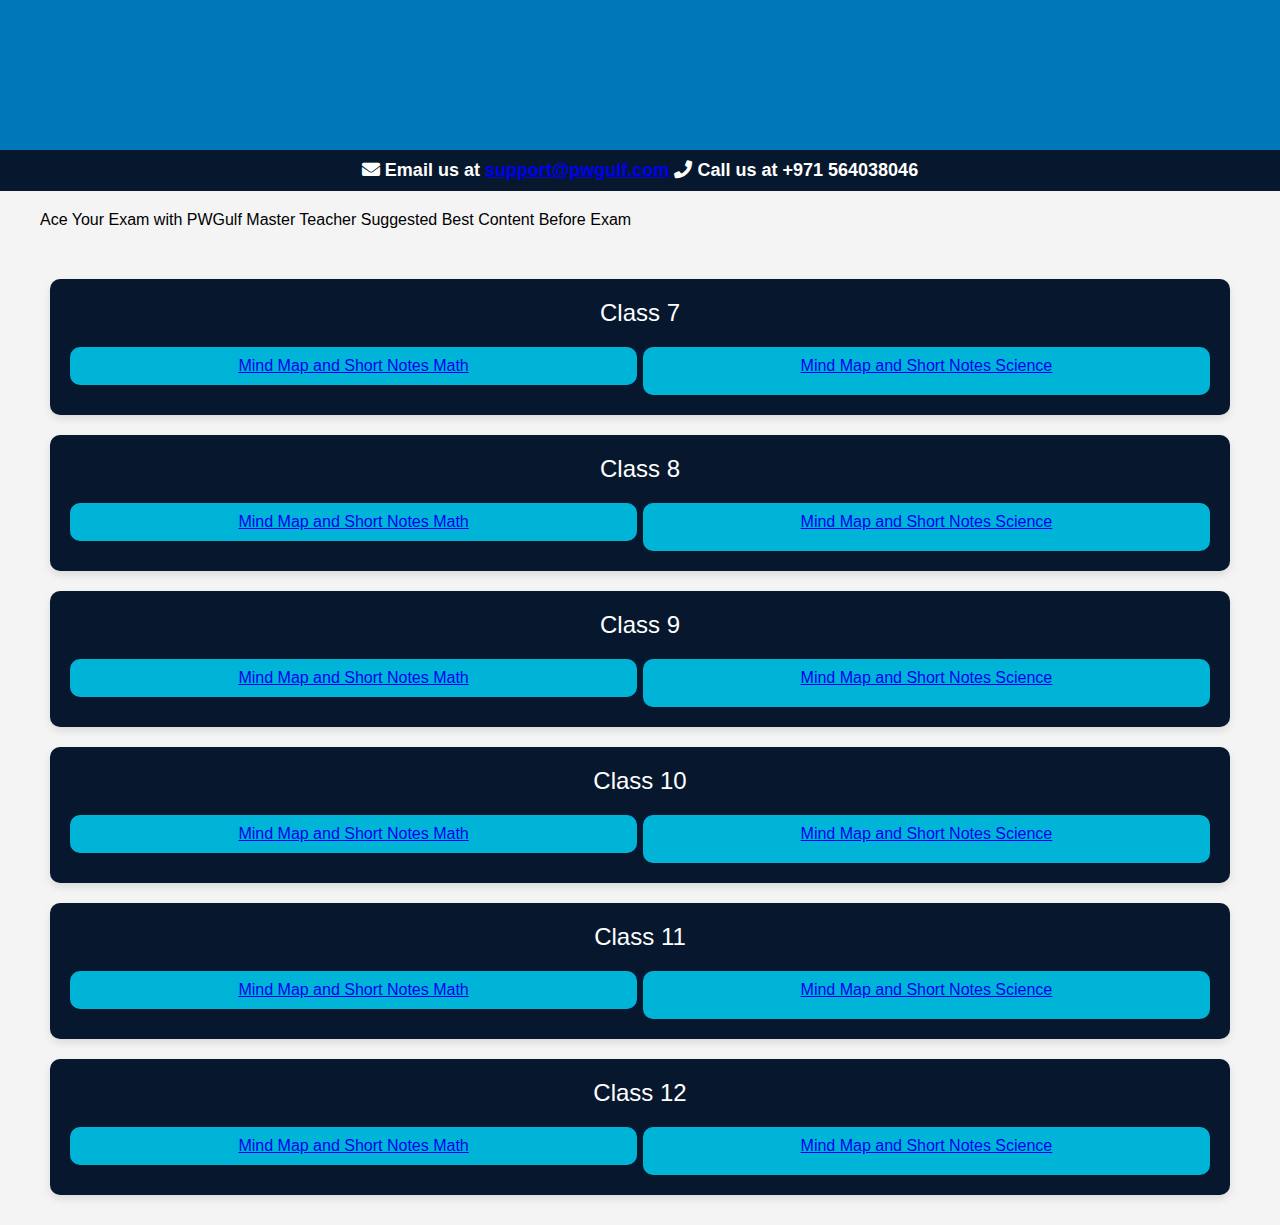
==== newpage.html @ 33a7ab32 "Update newpage.html" ====
<!DOCTYPE html>
<html lang="en">
<head>
<meta charset="UTF-8">
<meta name="viewport" content="width=device-width, initial-scale=1.0">
<title>Class Selection - PWGulf</title>
<script>
  window.onload = function() {
    if (!localStorage.getItem("registered")) {
      window.location.href = 'index.html';
    }
    const downloadLinks = document.querySelectorAll('.class-box a');
    downloadLinks.forEach(link => {
      link.addEventListener('click', function(event) {
        if (!localStorage.getItem("registered")) {
          event.preventDefault();
          window.location.href = 'index.html';
        }
      });
    });
  };
<script>
  window.onload = function() {
    if (!localStorage.getItem("registered")) {
      window.location.href = 'index.html';
    }
    const downloadLinks = document.querySelectorAll('.class-box a');
    downloadLinks.forEach(link => {
      link.addEventListener('click', function(event) {
        if (!localStorage.getItem("registered")) {
          event.preventDefault();
          window.location.href = 'index.html';
        }
      });
    });
  };
</script>
<link href="https://cdnjs.cloudflare.com/ajax/libs/font-awesome/5.15.3/css/all.min.css" rel="stylesheet">
<style>
body { 
  font-family: Arial, sans-serif; 
  margin: 0; 
  padding: 0; 
  background: #f4f4f4; 
}
.banner { 
  width: 100%; 
  height: 150px; 
  background: url('https://www.pwgulf.com/_next/static/media/pw-gulf-logo.00277f9d.svg') no-repeat center center; 
  background-size: contain; 
  display: flex; 
  justify-content: center; 
  align-items: center; 
  background-color: #0077B6; 
  animation: pulse 5s infinite;
}
@keyframes pulse {
  0% { background-color: #0077B6; }
  50% { background-color: #005a86; }
  100% { background-color: #0077B6; }
}
.support-info {
  text-align: center;
  font-size: 18px;
  color: #ffffff;
  background-color: #07182E;
  padding: 10px 0;
  font-weight: bold;
}
.container {
  max-width: 1200px;
  margin: 0 auto;
  display: flex;
  flex-wrap: wrap;
  justify-content: space-between; 
  padding: 20px;
}
.class-box { 
  flex: 1 1 48%; 
  margin: 10px;
  background: #07182E;
  padding: 20px;
  display: flex;
  flex-direction: column;
  border-radius: 10px;
  box-shadow: 0 4px 8px rgba(0,0,0,0.1);
}
.class-title {
  font-size: 24px;
  color: white;
  text-align: center;
  margin-bottom: 20px;
}
.subjects {
  display: flex;
  justify-content: space-between;
}
.subject {
  width: 48%; 
  background: #00B4D8;
  padding: 10px;
  border-radius: 10px;
  color: white;
  text-align: center;
  margin-bottom: 10px; 
}
.subject:last-child {
  margin-bottom: 0; 
}
@media (max-width: 768px) {
  .container {
    flex-direction: column;
  }
  .class-box {
    flex: 1 1 100%; 
  }
  .subjects {
    flex-direction: column;
  }
  .subject {
    width: 100%;
  }
}
</style>
</head>
<body>
<div class="banner">
  <!-- Banner content for visual alignment -->
</div>
<div class="support-info">
  <i class="fas fa-envelope"></i> Email us at <a href="mailto:support@pwgulf.com">support@pwgulf.com</a>
  <i class="fas fa-phone"></i> Call us at +971 564038046
</div>
<div class="container">Ace Your Exam with PWGulf Master Teacher Suggested Best Content Before Exam</div>
<div class="container">
  <!-- Adjust the layout for each class similarly -->
  <div class="class-box">
    <div class="class-title">Class 7</div>
    <div class="subjects">
      <div class="subject"><a href="https://drive.google.com/file/d/1ssqvJfXzG0WcpEL3bcviTL31AwGp8RFD/view">Mind Map and Short Notes Math</a></div>
      <div class="subject"><a href="https://drive.google.com/file/d/1JbeQuwcNmZCFAk2liJyaMUKzdGeP_9JZ/view">Mind Map and Short Notes Science</a></div>
    </div>
  </div>
  <div class="class-box">
    <div class="class-title">Class 8</div>
    <div class="subjects">
      <div class="subject"><a href="https://drive.google.com/file/d/1m-msrahffRfC5Bp3aHgWOSqamWtuDGTs/view">Mind Map and Short Notes Math</a></div>
      <div class="subject"><a href="https://drive.google.com/file/d/1XI_Mmz99UYyUJ8DzLDaN7mbdqvmysJiY/view">Mind Map and Short Notes Science</a></div>
    </div>
  </div>
  <div class="class-box">
    <div class="class-title">Class 9</div>
    <div class="subjects">
      <div class="subject"><a href="https://drive.google.com/file/d/1XTpF2VeUH74r9jcCFBQ9m6tBWW_uIUoL/view">Mind Map and Short Notes Math</a></div>
      <div class="subject"><a href="https://drive.google.com/file/d/1Qf2g1wSzsd_YziibykGHLkcMZhA23OZX/view">Mind Map and Short Notes Science</a></div>
    </div>
  </div>
  <div class="class-box">
    <div class="class-title">Class 10</div>
    <div class="subjects">
      <div class="subject"><a href="https://drive.google.com/file/d/1bbyxBsMhftCSk04HlRsLo0Yfcl5yJl_2/view">Mind Map and Short Notes Math</a></div>
      <div class="subject"><a href="https://drive.google.com/file/d/1vJhT321vk6iu_3lrCsI3AHlCWLokmRhX/view">Mind Map and Short Notes Science</a></div>
    </div>
  </div>
  <div class="class-box">
    <div class="class-title">Class 11</div>
    <div class="subjects">
      <div class="subject"><a href="https://drive.google.com/file/d/1sg-DRHxrzDIlG1OCSwhQJ7bdymdGjz6O/view">Mind Map and Short Notes Math</a></div>
      <div class="subject"><a href="https://drive.google.com/file/d/1ZGKEMxC_TD6yHq0efZOKdclOhu8jiyBF/view">Mind Map and Short Notes Science</a></div>
    </div>
  </div>
  <div class="class-box">
    <div class="class-title">Class 12</div>
    <div class="subjects">
      <div class="subject"><a href="https://drive.google.com/file/d/1tMPC5h4rwyKXcGeN8sk3qU4UL-K8gTDq/view">Mind Map and Short Notes Math</a></div>
      <div class="subject"><a href="https://drive.google.com/file/d/1UNGDzYsu8ju1VxeHivwSeyocDg_zmBF7/view">Mind Map and Short Notes Science</a></div>
    </div>
  </div>
</div>
</body>
</html>
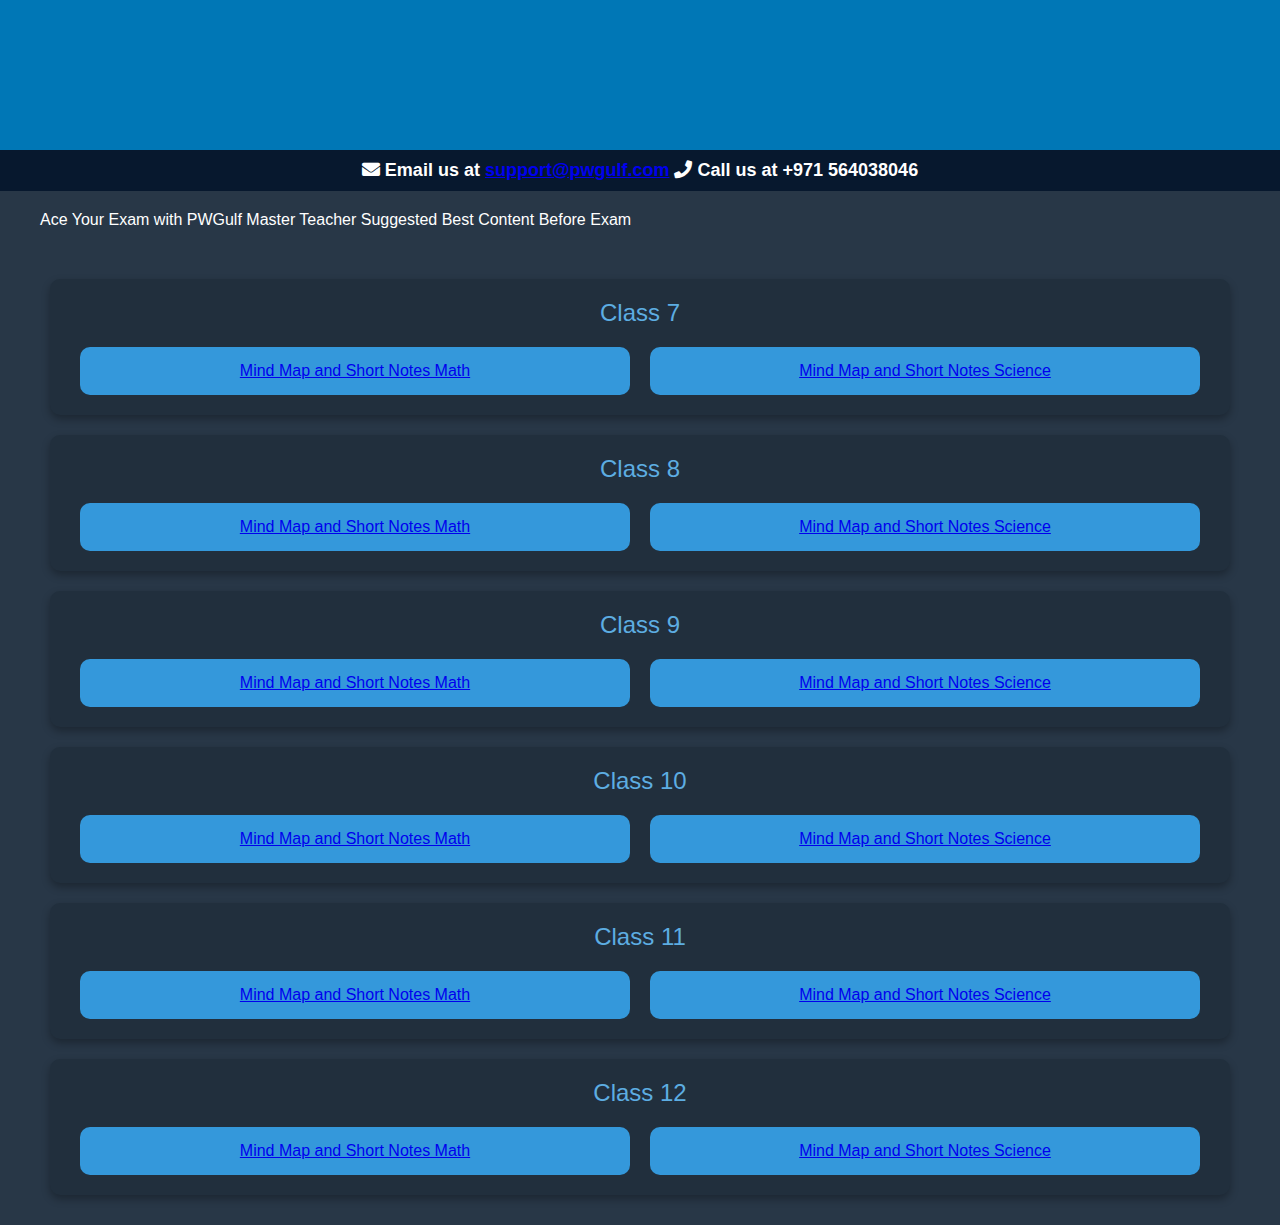
==== commit 9f41643e: "Update newpage.html" ====
--- a/newpage.html
+++ b/newpage.html
@@ -41,7 +41,8 @@
   font-family: Arial, sans-serif; 
   margin: 0; 
   padding: 0; 
-  background: #f4f4f4; 
+  background: #283747; /* Dark slate background for contrast */
+  color: white; /* Sets default text color to white for all text */
 }
 .banner { 
   width: 100%; 
@@ -52,12 +53,6 @@
   justify-content: center; 
   align-items: center; 
   background-color: #0077B6; 
-  animation: pulse 5s infinite;
-}
-@keyframes pulse {
-  0% { background-color: #0077B6; }
-  50% { background-color: #005a86; }
-  100% { background-color: #0077B6; }
 }
 .support-info {
   text-align: center;
@@ -72,22 +67,22 @@
   margin: 0 auto;
   display: flex;
   flex-wrap: wrap;
-  justify-content: space-between; 
+  justify-content: space-between; /* Adjusts alignment */
   padding: 20px;
 }
 .class-box { 
-  flex: 1 1 48%; 
+  flex: 1 1 48%; /* Allows two boxes to fit side by side on desktop */
   margin: 10px;
-  background: #07182E;
+  background: #212F3D; /* Darker background for class boxes */
   padding: 20px;
   display: flex;
   flex-direction: column;
   border-radius: 10px;
-  box-shadow: 0 4px 8px rgba(0,0,0,0.1);
+  box-shadow: 0 4px 8px rgba(0,0,0,0.3);
 }
 .class-title {
   font-size: 24px;
-  color: white;
+  color: #5DADE2; /* Light blue for class titles */
   text-align: center;
   margin-bottom: 20px;
 }
@@ -96,29 +91,36 @@
   justify-content: space-between;
 }
 .subject {
-  width: 48%; 
-  background: #00B4D8;
-  padding: 10px;
+  flex: 1; /* Makes each subject box take full available space */
+  background: #3498DB; /* Bright blue background for subjects */
+  padding: 15px;
   border-radius: 10px;
   color: white;
   text-align: center;
-  margin-bottom: 10px; 
+  margin: 0 10px; /* Provides spacing between subject boxes */
+  transition: all 0.3s ease; /* Smooth transition for hover effects */
 }
-.subject:last-child {
-  margin-bottom: 0; 
+.subject:hover {
+  background: #2980B9; /* Darker blue on hover */
+}
+.header-text {
+  text-align: center;
+  padding: 20px 0;
+  font-size: 22px;
+  font-weight: bold;
 }
 @media (max-width: 768px) {
   .container {
     flex-direction: column;
   }
   .class-box {
-    flex: 1 1 100%; 
+    flex: 1 1 100%; /* Each class box takes full width on mobile */
   }
   .subjects {
     flex-direction: column;
   }
   .subject {
-    width: 100%;
+    margin: 10px 0; /* Adjust margin for vertical layout */
   }
 }
 </style>
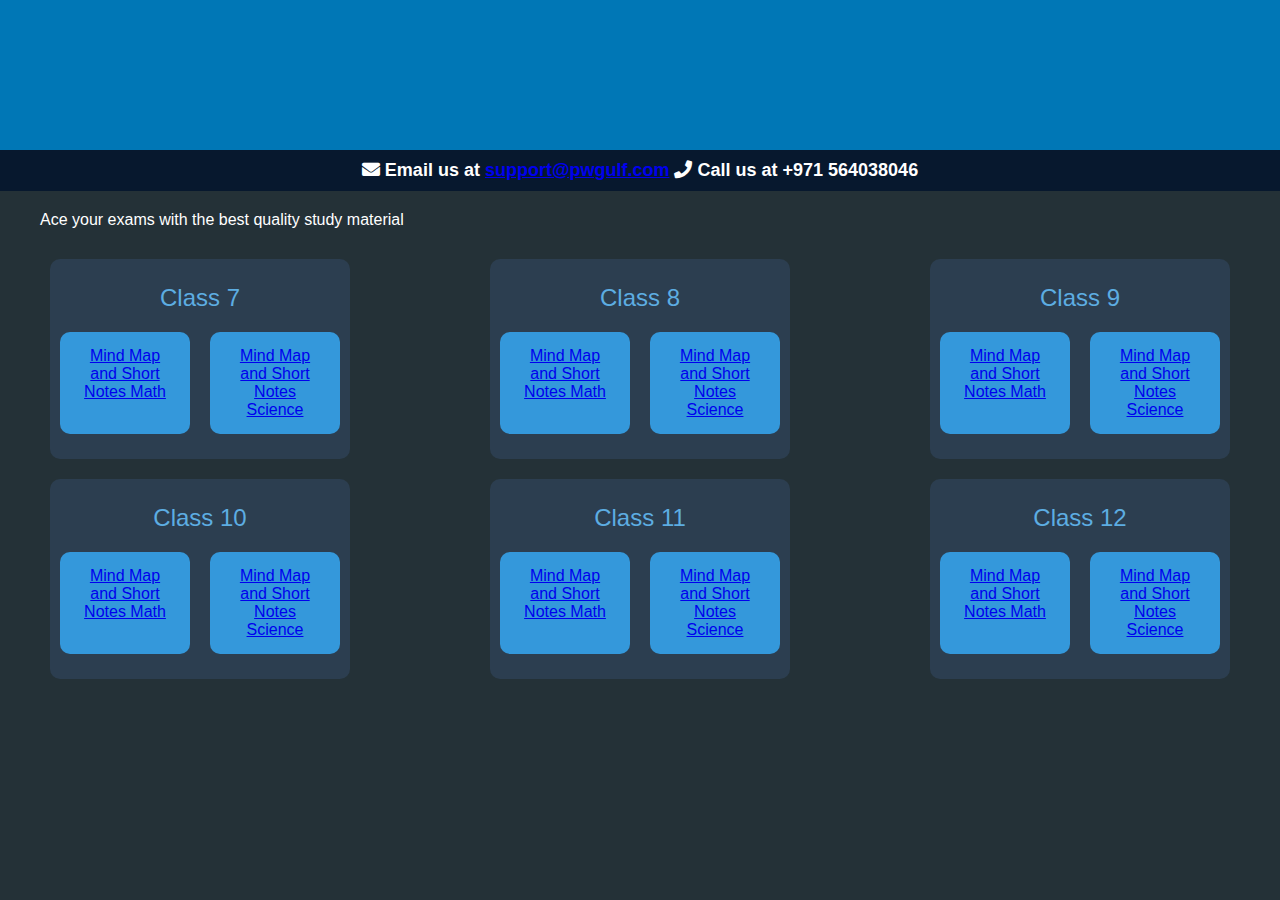
==== commit 59795d57: "Update newpage.html" ====
--- a/newpage.html
+++ b/newpage.html
@@ -41,7 +41,7 @@
   font-family: Arial, sans-serif; 
   margin: 0; 
   padding: 0; 
-  background: #283747; /* Dark slate background for contrast */
+  background: #243137; /* Dark slate background for contrast */
   color: white; /* Sets default text color to white for all text */
 }
 .banner { 
@@ -64,21 +64,27 @@
 }
 .container {
   max-width: 1200px;
-  margin: 0 auto;
+  margin: 20px auto;
   display: flex;
   flex-wrap: wrap;
-  justify-content: space-between; /* Adjusts alignment */
-  padding: 20px;
+  justify-content: space-between;
 }
 .class-box { 
-  flex: 1 1 48%; /* Allows two boxes to fit side by side on desktop */
+  width: 300px;
+  height: 200px;
+  background: #2c3e50; /* Dark background */
+  position: relative;
+  display: grid;
+  place-content: center;
+  border-radius: 10px;
+  overflow: hidden;
+  transition: all 0.5s ease-in-out;
   margin: 10px;
-  background: #212F3D; /* Darker background for class boxes */
-  padding: 20px;
-  display: flex;
-  flex-direction: column;
-  border-radius: 10px;
-  box-shadow: 0 4px 8px rgba(0,0,0,0.3);
+}
+.class-box:hover {
+  border-radius: 0;
+  transform: scale(1.1);
+  border: 2px solid #bd9f67;
 }
 .class-title {
   font-size: 24px;
@@ -91,23 +97,13 @@
   justify-content: space-between;
 }
 .subject {
-  flex: 1; /* Makes each subject box take full available space */
-  background: #3498DB; /* Bright blue background for subjects */
+  flex: 1;
+  background: #3498DB;
   padding: 15px;
   border-radius: 10px;
   color: white;
   text-align: center;
-  margin: 0 10px; /* Provides spacing between subject boxes */
-  transition: all 0.3s ease; /* Smooth transition for hover effects */
-}
-.subject:hover {
-  background: #2980B9; /* Darker blue on hover */
-}
-.header-text {
-  text-align: center;
-  padding: 20px 0;
-  font-size: 22px;
-  font-weight: bold;
+  margin: 0 10px;
 }
 @media (max-width: 768px) {
   .container {
@@ -115,12 +111,6 @@
   }
   .class-box {
     flex: 1 1 100%; /* Each class box takes full width on mobile */
-  }
-  .subjects {
-    flex-direction: column;
-  }
-  .subject {
-    margin: 10px 0; /* Adjust margin for vertical layout */
   }
 }
 </style>
@@ -133,7 +123,7 @@
   <i class="fas fa-envelope"></i> Email us at <a href="mailto:support@pwgulf.com">support@pwgulf.com</a>
   <i class="fas fa-phone"></i> Call us at +971 564038046
 </div>
-<div class="container">Ace Your Exam with PWGulf Master Teacher Suggested Best Content Before Exam</div>
+<div class="container">Ace your exams with the best quality study material</div>
 <div class="container">
   <!-- Adjust the layout for each class similarly -->
   <div class="class-box">
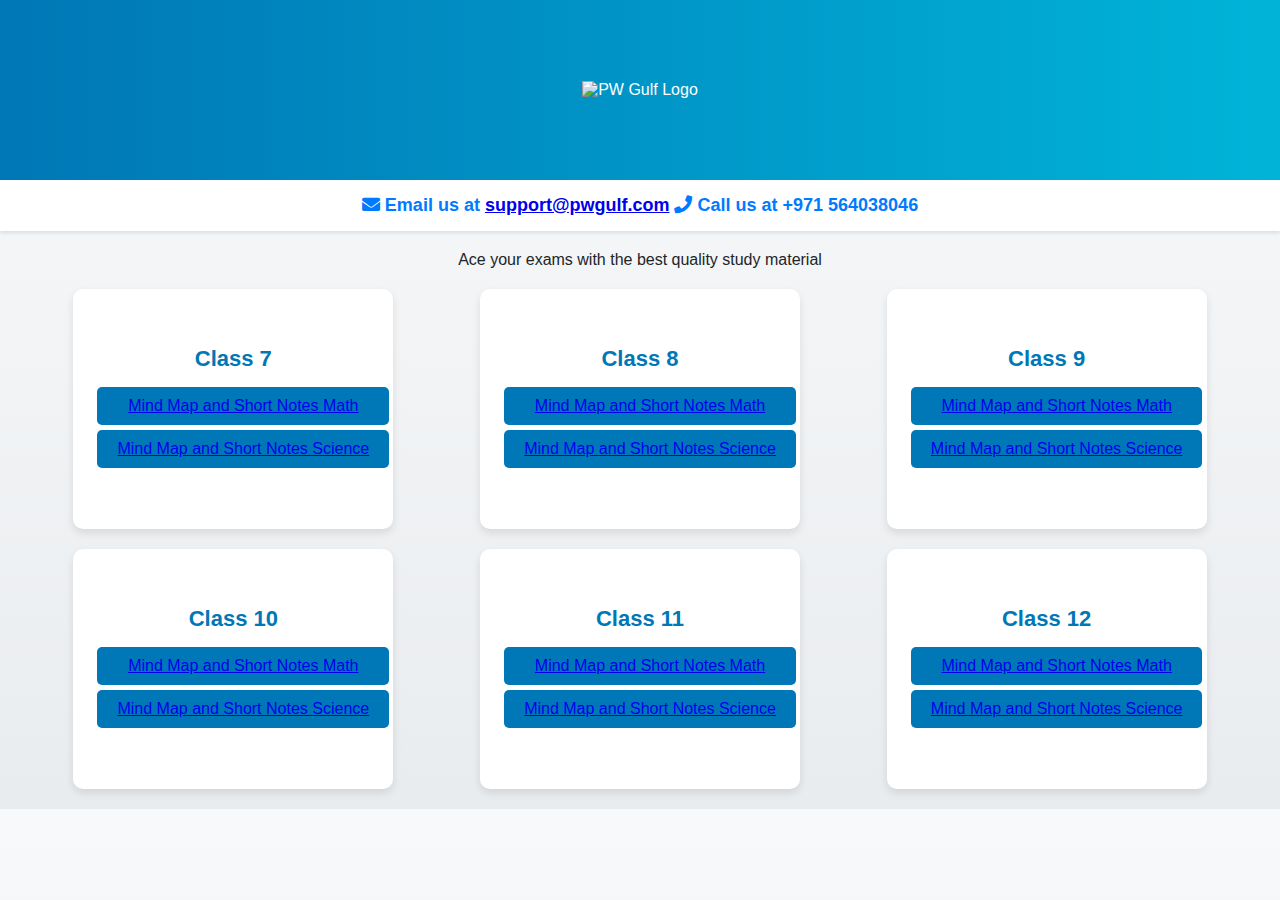
==== commit 2c1902f3: "Update newpage.html" ====
--- a/newpage.html
+++ b/newpage.html
@@ -37,88 +37,136 @@
 </script>
 <link href="https://cdnjs.cloudflare.com/ajax/libs/font-awesome/5.15.3/css/all.min.css" rel="stylesheet">
 <style>
-body { 
-  font-family: Arial, sans-serif; 
-  margin: 0; 
-  padding: 0; 
-  background: #243137; /* Dark slate background for contrast */
-  color: white; /* Sets default text color to white for all text */
-}
-.banner { 
-  width: 100%; 
-  height: 150px; 
-  background: url('https://www.pwgulf.com/_next/static/media/pw-gulf-logo.00277f9d.svg') no-repeat center center; 
-  background-size: contain; 
-  display: flex; 
-  justify-content: center; 
-  align-items: center; 
-  background-color: #0077B6; 
-}
+body {
+  font-family: 'Arial', sans-serif;
+  margin: 0;
+  padding: 0;
+  background: linear-gradient(to bottom, #f8f9fa, #e9ecef); /* Light gradient background for modern appeal */
+  color: #212529;
+}
+
+/* Banner Section */
+.banner {
+  width: 100%;
+  height: 180px;
+  background: linear-gradient(to right, #0077b6, #00b4d8); /* Gradient banner background */
+  display: flex;
+  justify-content: center;
+  align-items: center;
+  position: relative;
+  color: white;
+  animation: fadeIn 1.5s ease-in-out; /* Smooth fade-in animation */
+}
+
+.banner img {
+  max-height: 120px;
+  animation: bounce 2s infinite; /* Subtle bounce effect for the logo */
+}
+
+/* Support Info Section */
 .support-info {
   text-align: center;
   font-size: 18px;
-  color: #ffffff;
-  background-color: #07182E;
-  padding: 10px 0;
+  color: #007bff;
+  padding: 15px 0;
+  background-color: #ffffff; /* White background for contrast */
+  box-shadow: 0 2px 4px rgba(0, 0, 0, 0.1); /* Subtle shadow */
   font-weight: bold;
 }
+
+/* Main Container */
 .container {
   max-width: 1200px;
   margin: 20px auto;
   display: flex;
   flex-wrap: wrap;
-  justify-content: space-between;
-}
-.class-box { 
-  width: 300px;
+  justify-content: space-around; /* Center items with spacing */
+  gap: 20px; /* Adds consistent spacing */
+}
+
+/* Class Boxes */
+.class-box {
+  width: 280px;
   height: 200px;
-  background: #2c3e50; /* Dark background */
-  position: relative;
-  display: grid;
-  place-content: center;
+  background: #ffffff; /* Clean white background */
   border-radius: 10px;
-  overflow: hidden;
-  transition: all 0.5s ease-in-out;
-  margin: 10px;
-}
+  box-shadow: 0 4px 8px rgba(0, 0, 0, 0.1); /* Depth effect */
+  display: flex;
+  flex-direction: column;
+  justify-content: center;
+  align-items: center;
+  padding: 20px;
+  text-align: center;
+  transition: transform 0.3s ease, box-shadow 0.3s ease;
+}
+
 .class-box:hover {
-  border-radius: 0;
-  transform: scale(1.1);
-  border: 2px solid #bd9f67;
-}
+  transform: translateY(-10px); /* Lift effect */
+  box-shadow: 0 8px 16px rgba(0, 0, 0, 0.2);
+}
+
+/* Class Title */
 .class-title {
-  font-size: 24px;
-  color: #5DADE2; /* Light blue for class titles */
+  font-size: 22px;
+  color: #0077b6; /* Theme blue */
+  margin-bottom: 15px;
+  font-weight: bold;
+}
+
+/* Subject Buttons */
+.subject {
+  width: 100%;
+  padding: 10px;
+  background-color: #0077b6;
+  color: white;
+  border-radius: 5px;
   text-align: center;
-  margin-bottom: 20px;
-}
-.subjects {
-  display: flex;
-  justify-content: space-between;
-}
-.subject {
-  flex: 1;
-  background: #3498DB;
-  padding: 15px;
-  border-radius: 10px;
-  color: white;
-  text-align: center;
-  margin: 0 10px;
-}
+  margin-bottom: 5px;
+  transition: background-color 0.3s ease;
+}
+
+.subject:hover {
+  background-color: #0056b3; /* Darker blue on hover */
+}
+
+/* Responsive Design for Mobile */
 @media (max-width: 768px) {
+  .class-box {
+    width: 90%; /* Full width on smaller devices */
+  }
   .container {
-    flex-direction: column;
-  }
-  .class-box {
-    flex: 1 1 100%; /* Each class box takes full width on mobile */
+    flex-direction: column; /* Stack boxes vertically */
+    align-items: center;
+  }
+}
+
+/* Animations */
+@keyframes fadeIn {
+  from {
+    opacity: 0;
+  }
+  to {
+    opacity: 1;
+  }
+}
+
+@keyframes bounce {
+  0%, 100% {
+    transform: translateY(0);
+  }
+  50% {
+    transform: translateY(-10px); /* Slight upward movement */
   }
 }
 </style>
 </head>
 <body>
+<!-- Banner Section -->
 <div class="banner">
-  <!-- Banner content for visual alignment -->
+  <img src="https://www.pwgulf.com/_next/static/media/pw-gulf-logo.00277f9d.svg" alt="PW Gulf Logo">
 </div>
+
+<!-- Support Information -->
 <div class="support-info">
   <i class="fas fa-envelope"></i> Email us at <a href="mailto:support@pwgulf.com">support@pwgulf.com</a>
   <i class="fas fa-phone"></i> Call us at +971 564038046
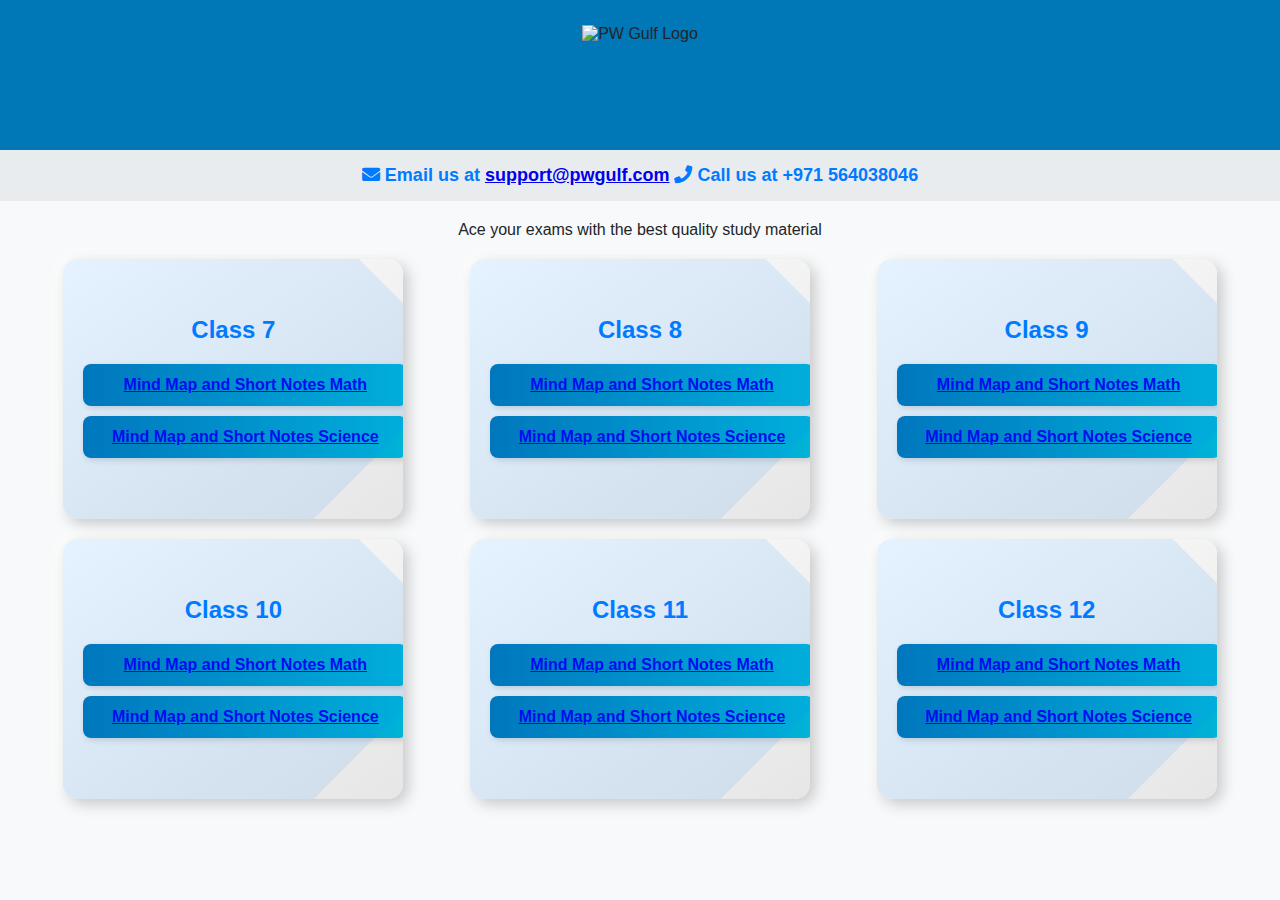
==== commit 4612153b: "Update newpage.html" ====
--- a/newpage.html
+++ b/newpage.html
@@ -37,60 +37,95 @@
 </script>
 <link href="https://cdnjs.cloudflare.com/ajax/libs/font-awesome/5.15.3/css/all.min.css" rel="stylesheet">
 <style>
+/* General Body Styling */
 body {
   font-family: 'Arial', sans-serif;
   margin: 0;
   padding: 0;
-  background: linear-gradient(to bottom, #f8f9fa, #e9ecef); /* Light gradient background for modern appeal */
+  background: #f8f9fa; /* Light grey background for a clean look */
   color: #212529;
+  overflow-x: hidden;
 }
 
 /* Banner Section */
 .banner {
   width: 100%;
-  height: 180px;
-  background: linear-gradient(to right, #0077b6, #00b4d8); /* Gradient banner background */
+  height: 150px;
+  background: #0077B6;
   display: flex;
   justify-content: center;
   align-items: center;
   position: relative;
-  color: white;
-  animation: fadeIn 1.5s ease-in-out; /* Smooth fade-in animation */
+  overflow: hidden;
+  animation: fadeIn 2s ease-in-out;
 }
 
 .banner img {
-  max-height: 120px;
-  animation: bounce 2s infinite; /* Subtle bounce effect for the logo */
-}
-
-/* Support Info Section */
+  height: 100px;
+  animation: float 3s infinite ease-in-out;
+}
+
+/* Floating animation for logo */
+@keyframes float {
+  0%, 100% {
+    transform: translateY(0);
+  }
+  50% {
+    transform: translateY(-10px);
+  }
+}
+
+/* Fade-in animation */
+@keyframes fadeIn {
+  from {
+    opacity: 0;
+  }
+  to {
+    opacity: 1;
+  }
+}
+
+/* Support Info */
 .support-info {
   text-align: center;
   font-size: 18px;
   color: #007bff;
   padding: 15px 0;
-  background-color: #ffffff; /* White background for contrast */
-  box-shadow: 0 2px 4px rgba(0, 0, 0, 0.1); /* Subtle shadow */
+  background-color: #e9ecef;
   font-weight: bold;
-}
-
-/* Main Container */
+  animation: slideInFromTop 1s ease-in-out;
+}
+
+/* Slide-in animation */
+@keyframes slideInFromTop {
+  from {
+    transform: translateY(-100%);
+    opacity: 0;
+  }
+  to {
+    transform: translateY(0);
+    opacity: 1;
+  }
+}
+
+/* Container */
 .container {
   max-width: 1200px;
   margin: 20px auto;
   display: flex;
   flex-wrap: wrap;
-  justify-content: space-around; /* Center items with spacing */
-  gap: 20px; /* Adds consistent spacing */
-}
-
-/* Class Boxes */
+  justify-content: space-around;
+  gap: 20px;
+  animation: fadeIn 1.5s ease-in-out;
+}
+
+/* Class Box */
 .class-box {
-  width: 280px;
-  height: 200px;
-  background: #ffffff; /* Clean white background */
-  border-radius: 10px;
-  box-shadow: 0 4px 8px rgba(0, 0, 0, 0.1); /* Depth effect */
+  width: 300px;
+  height: 220px;
+  background: linear-gradient(145deg, #ffffff, #e6e6e6); /* Subtle gradient background */
+  border-radius: 15px;
+  box-shadow: 5px 5px 15px rgba(0, 0, 0, 0.2), -5px -5px 15px rgba(255, 255, 255, 0.7); /* 3D effect */
   display: flex;
   flex-direction: column;
   justify-content: center;
@@ -98,64 +133,79 @@
   padding: 20px;
   text-align: center;
   transition: transform 0.3s ease, box-shadow 0.3s ease;
+  position: relative;
+  overflow: hidden;
 }
 
 .class-box:hover {
-  transform: translateY(-10px); /* Lift effect */
-  box-shadow: 0 8px 16px rgba(0, 0, 0, 0.2);
+  transform: translateY(-10px);
+  box-shadow: 10px 10px 20px rgba(0, 0, 0, 0.3), -10px -10px 20px rgba(255, 255, 255, 0.7);
+}
+
+.class-box::before {
+  content: '';
+  position: absolute;
+  width: 150%;
+  height: 150%;
+  background: rgba(0, 123, 255, 0.1);
+  transform: rotate(45deg);
+  top: -50%;
+  left: -50%;
+  animation: rotateBg 4s linear infinite;
+}
+
+@keyframes rotateBg {
+  from {
+    transform: rotate(0deg);
+  }
+  to {
+    transform: rotate(360deg);
+  }
 }
 
 /* Class Title */
 .class-title {
-  font-size: 22px;
-  color: #0077b6; /* Theme blue */
+  font-size: 24px;
+  color: #007bff;
+  font-weight: bold;
   margin-bottom: 15px;
-  font-weight: bold;
-}
-
-/* Subject Buttons */
+  transition: color 0.3s ease;
+}
+
+.class-box:hover .class-title {
+  color: #0056b3;
+}
+
+/* Subject Links */
 .subject {
   width: 100%;
-  padding: 10px;
-  background-color: #0077b6;
+  padding: 12px;
+  margin: 5px 0;
+  background: linear-gradient(90deg, #0077B6, #00b4d8);
   color: white;
-  border-radius: 5px;
-  text-align: center;
-  margin-bottom: 5px;
-  transition: background-color 0.3s ease;
+  font-weight: bold;
+  text-decoration: none;
+  border-radius: 8px;
+  transition: background 0.3s ease, transform 0.3s ease;
+  display: inline-block;
+  box-shadow: 2px 2px 6px rgba(0, 0, 0, 0.15);
 }
 
 .subject:hover {
-  background-color: #0056b3; /* Darker blue on hover */
+  background: linear-gradient(90deg, #0056b3, #0077B6);
+  transform: scale(1.05);
+  box-shadow: 3px 3px 8px rgba(0, 0, 0, 0.3);
 }
 
 /* Responsive Design for Mobile */
 @media (max-width: 768px) {
   .class-box {
-    width: 90%; /* Full width on smaller devices */
+    width: 90%;
+    margin: 10px auto;
   }
   .container {
-    flex-direction: column; /* Stack boxes vertically */
+    flex-direction: column;
     align-items: center;
-  }
-}
-
-/* Animations */
-@keyframes fadeIn {
-  from {
-    opacity: 0;
-  }
-  to {
-    opacity: 1;
-  }
-}
-
-@keyframes bounce {
-  0%, 100% {
-    transform: translateY(0);
-  }
-  50% {
-    transform: translateY(-10px); /* Slight upward movement */
   }
 }
 </style>
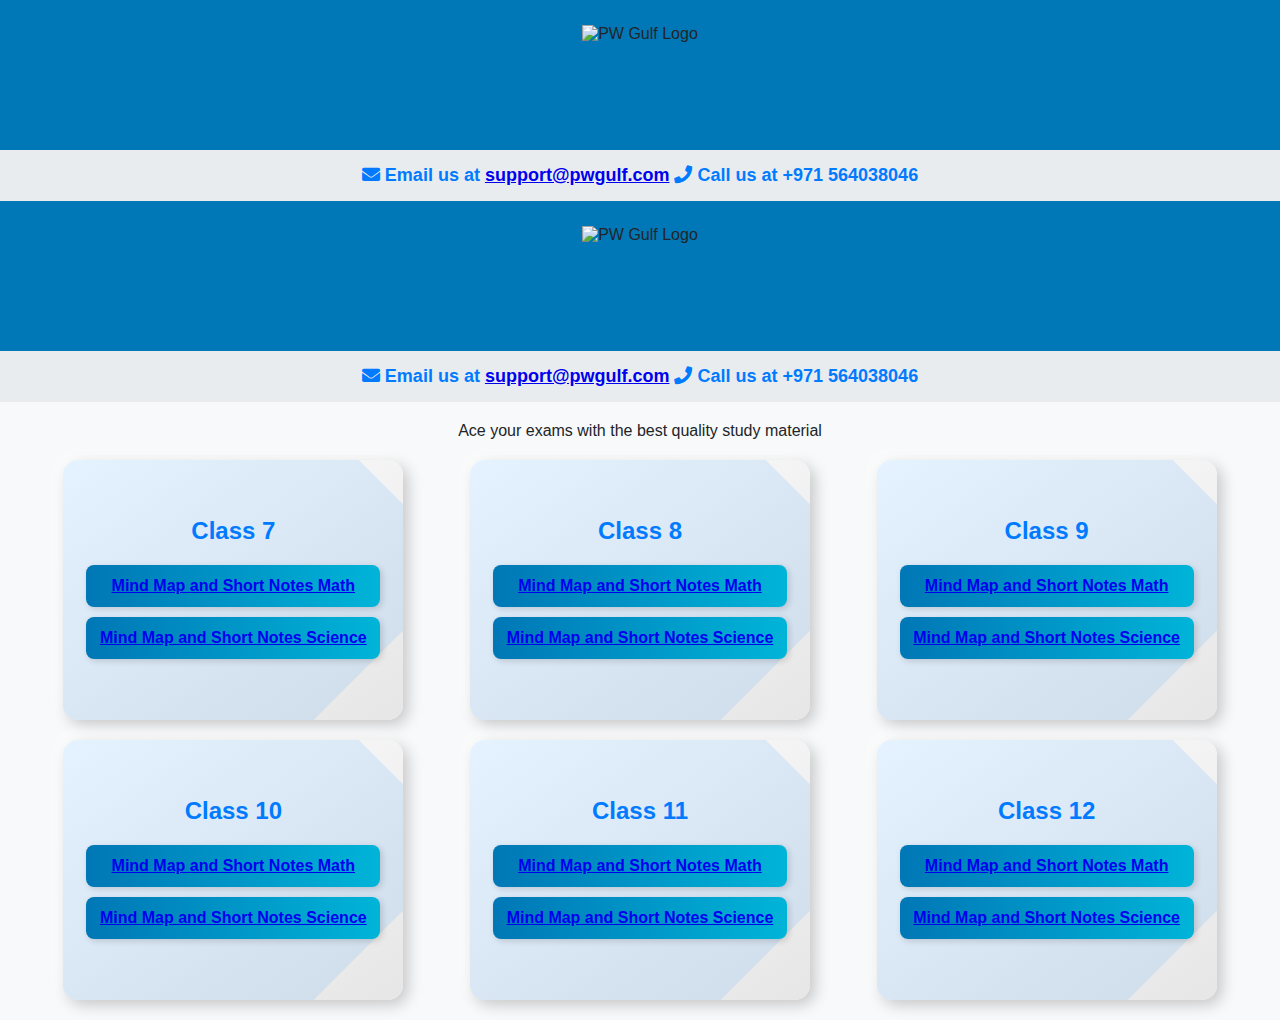
==== commit 645eff55: "Update newpage.html" ====
--- a/newpage.html
+++ b/newpage.html
@@ -42,7 +42,7 @@
   font-family: 'Arial', sans-serif;
   margin: 0;
   padding: 0;
-  background: #f8f9fa; /* Light grey background for a clean look */
+  background: #f8f9fa; /* Light grey background */
   color: #212529;
   overflow-x: hidden;
 }
@@ -57,7 +57,6 @@
   align-items: center;
   position: relative;
   overflow: hidden;
-  animation: fadeIn 2s ease-in-out;
 }
 
 .banner img {
@@ -72,16 +71,6 @@
   }
   50% {
     transform: translateY(-10px);
-  }
-}
-
-/* Fade-in animation */
-@keyframes fadeIn {
-  from {
-    opacity: 0;
-  }
-  to {
-    opacity: 1;
   }
 }
 
@@ -93,19 +82,6 @@
   padding: 15px 0;
   background-color: #e9ecef;
   font-weight: bold;
-  animation: slideInFromTop 1s ease-in-out;
-}
-
-/* Slide-in animation */
-@keyframes slideInFromTop {
-  from {
-    transform: translateY(-100%);
-    opacity: 0;
-  }
-  to {
-    transform: translateY(0);
-    opacity: 1;
-  }
 }
 
 /* Container */
@@ -116,25 +92,24 @@
   flex-wrap: wrap;
   justify-content: space-around;
   gap: 20px;
-  animation: fadeIn 1.5s ease-in-out;
 }
 
 /* Class Box */
 .class-box {
   width: 300px;
   height: 220px;
-  background: linear-gradient(145deg, #ffffff, #e6e6e6); /* Subtle gradient background */
+  background: linear-gradient(145deg, #ffffff, #e6e6e6);
   border-radius: 15px;
-  box-shadow: 5px 5px 15px rgba(0, 0, 0, 0.2), -5px -5px 15px rgba(255, 255, 255, 0.7); /* 3D effect */
+  box-shadow: 5px 5px 15px rgba(0, 0, 0, 0.2), -5px -5px 15px rgba(255, 255, 255, 0.7);
   display: flex;
   flex-direction: column;
   justify-content: center;
   align-items: center;
   padding: 20px;
   text-align: center;
-  transition: transform 0.3s ease, box-shadow 0.3s ease;
   position: relative;
   overflow: hidden;
+  z-index: 0; /* Ensure it's below links */
 }
 
 .class-box:hover {
@@ -152,6 +127,7 @@
   top: -50%;
   left: -50%;
   animation: rotateBg 4s linear infinite;
+  z-index: -1; /* Place it behind content */
 }
 
 @keyframes rotateBg {
@@ -169,16 +145,12 @@
   color: #007bff;
   font-weight: bold;
   margin-bottom: 15px;
-  transition: color 0.3s ease;
-}
-
-.class-box:hover .class-title {
-  color: #0056b3;
 }
 
 /* Subject Links */
 .subject {
-  width: 100%;
+  display: inline-block;
+  width: 90%;
   padding: 12px;
   margin: 5px 0;
   background: linear-gradient(90deg, #0077B6, #00b4d8);
@@ -186,9 +158,10 @@
   font-weight: bold;
   text-decoration: none;
   border-radius: 8px;
+  text-align: center;
   transition: background 0.3s ease, transform 0.3s ease;
-  display: inline-block;
   box-shadow: 2px 2px 6px rgba(0, 0, 0, 0.15);
+  z-index: 1; /* Ensure links are always on top */
 }
 
 .subject:hover {
@@ -221,6 +194,18 @@
   <i class="fas fa-envelope"></i> Email us at <a href="mailto:support@pwgulf.com">support@pwgulf.com</a>
   <i class="fas fa-phone"></i> Call us at +971 564038046
 </div>
+</head>
+<body>
+<!-- Banner Section -->
+<div class="banner">
+  <img src="https://www.pwgulf.com/_next/static/media/pw-gulf-logo.00277f9d.svg" alt="PW Gulf Logo">
+</div>
+
+<!-- Support Information -->
+<div class="support-info">
+  <i class="fas fa-envelope"></i> Email us at <a href="mailto:support@pwgulf.com">support@pwgulf.com</a>
+  <i class="fas fa-phone"></i> Call us at +971 564038046
+</div>
 <div class="container">Ace your exams with the best quality study material</div>
 <div class="container">
   <!-- Adjust the layout for each class similarly -->
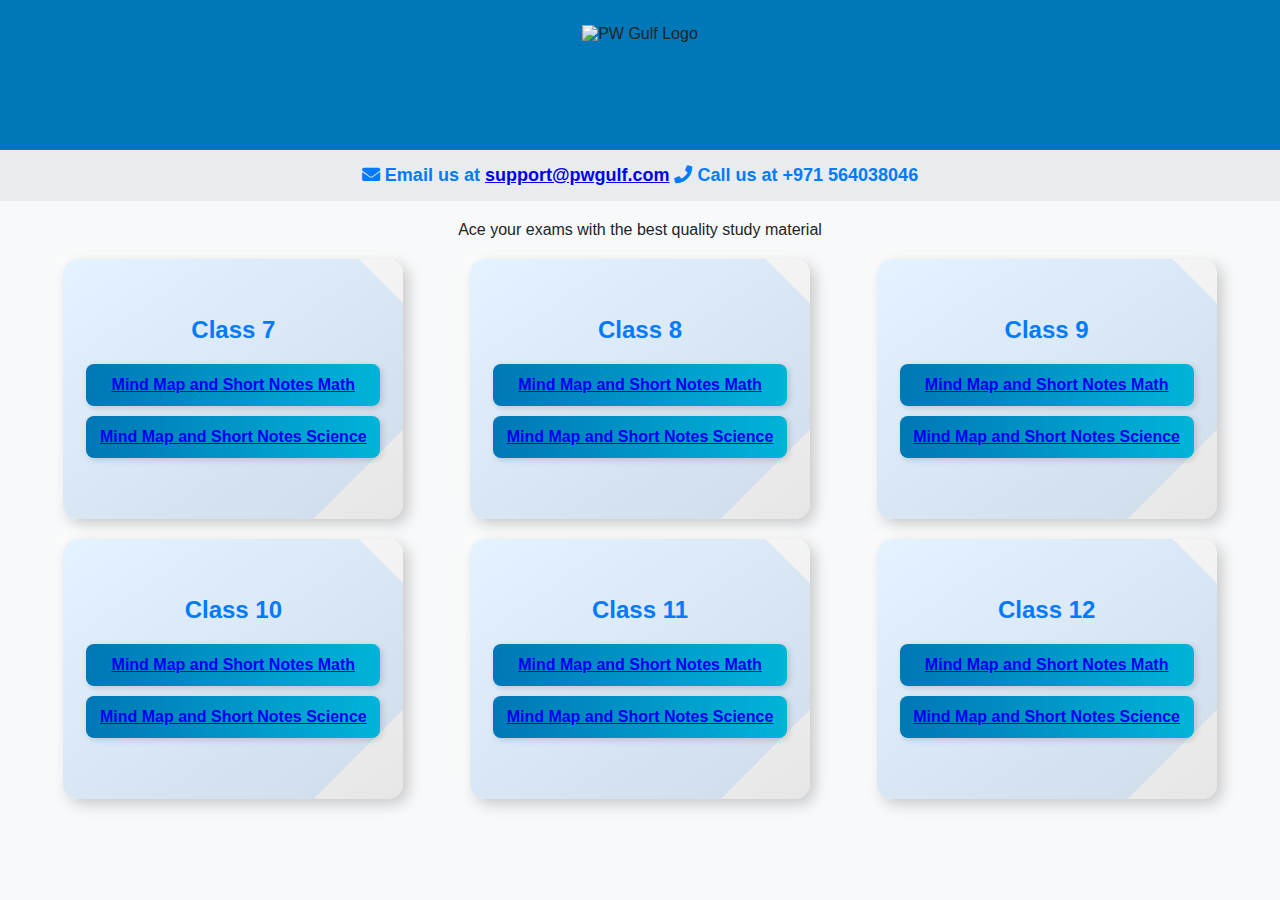
==== commit a8116582: "Update newpage.html" ====
--- a/newpage.html
+++ b/newpage.html
@@ -196,16 +196,7 @@
 </div>
 </head>
 <body>
-<!-- Banner Section -->
-<div class="banner">
-  <img src="https://www.pwgulf.com/_next/static/media/pw-gulf-logo.00277f9d.svg" alt="PW Gulf Logo">
-</div>
-
-<!-- Support Information -->
-<div class="support-info">
-  <i class="fas fa-envelope"></i> Email us at <a href="mailto:support@pwgulf.com">support@pwgulf.com</a>
-  <i class="fas fa-phone"></i> Call us at +971 564038046
-</div>
+
 <div class="container">Ace your exams with the best quality study material</div>
 <div class="container">
   <!-- Adjust the layout for each class similarly -->
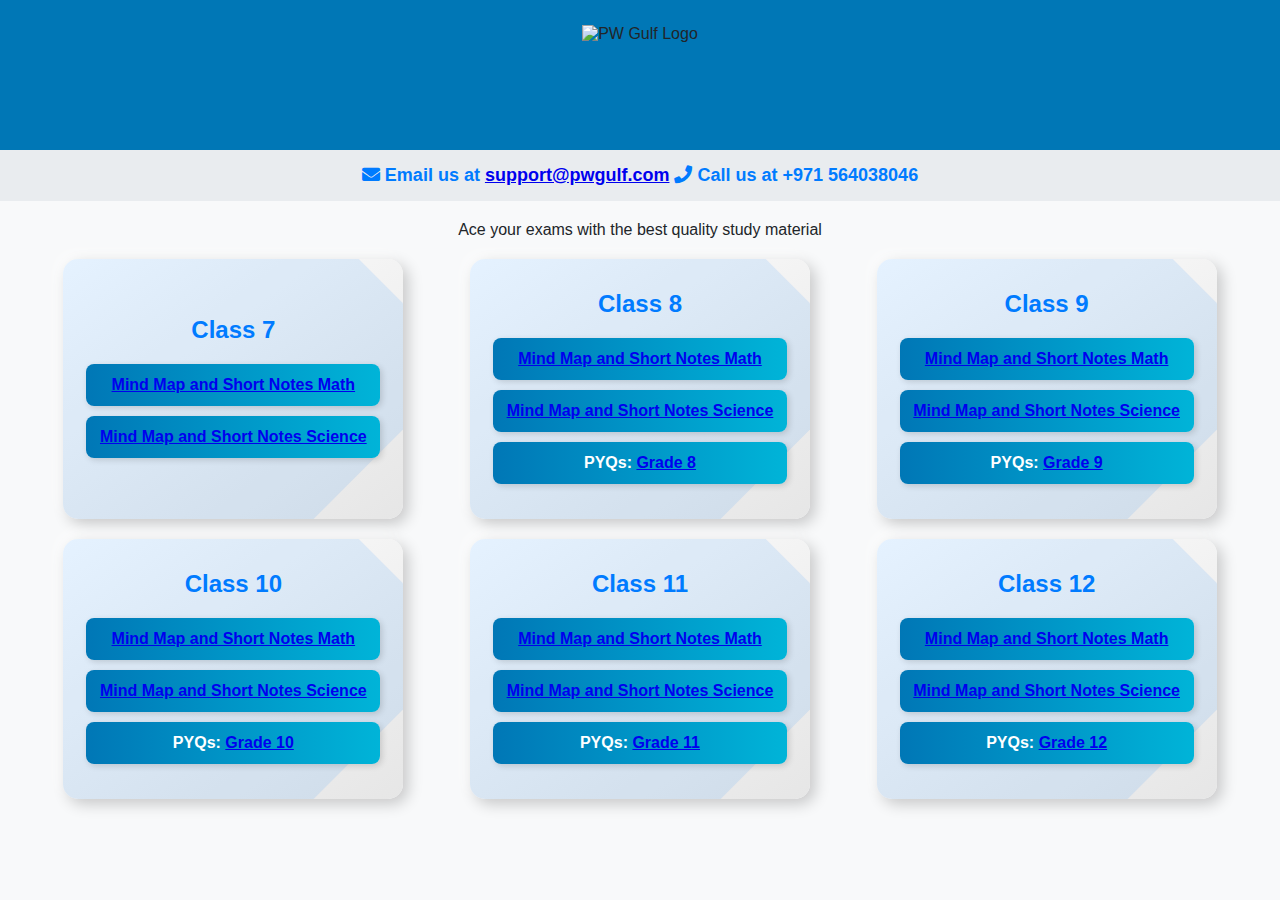
==== commit 6ad1faeb: "Update newpage.html" ====
--- a/newpage.html
+++ b/newpage.html
@@ -199,49 +199,58 @@
 
 <div class="container">Ace your exams with the best quality study material</div>
 <div class="container">
-  <!-- Adjust the layout for each class similarly -->
+  <!-- Class 7 -->
   <div class="class-box">
     <div class="class-title">Class 7</div>
     <div class="subjects">
       <div class="subject"><a href="https://drive.google.com/file/d/1ssqvJfXzG0WcpEL3bcviTL31AwGp8RFD/view">Mind Map and Short Notes Math</a></div>
       <div class="subject"><a href="https://drive.google.com/file/d/1JbeQuwcNmZCFAk2liJyaMUKzdGeP_9JZ/view">Mind Map and Short Notes Science</a></div>
-    </div>
-  </div>
+      
+    </div>
+  </div>
+  <!-- Class 8 -->
   <div class="class-box">
     <div class="class-title">Class 8</div>
     <div class="subjects">
       <div class="subject"><a href="https://drive.google.com/file/d/1m-msrahffRfC5Bp3aHgWOSqamWtuDGTs/view">Mind Map and Short Notes Math</a></div>
       <div class="subject"><a href="https://drive.google.com/file/d/1XI_Mmz99UYyUJ8DzLDaN7mbdqvmysJiY/view">Mind Map and Short Notes Science</a></div>
-    </div>
-  </div>
+      <div class="subject">PYQs: <a href="https://drive.google.com/drive/folders/1eG-RH_-0hmrgQP9tSZJ7JiKvcjoFCTqj?usp=sharing">Grade 8</a></div>
+    </div>
+  </div>
+  <!-- Class 9 -->
   <div class="class-box">
     <div class="class-title">Class 9</div>
     <div class="subjects">
       <div class="subject"><a href="https://drive.google.com/file/d/1XTpF2VeUH74r9jcCFBQ9m6tBWW_uIUoL/view">Mind Map and Short Notes Math</a></div>
       <div class="subject"><a href="https://drive.google.com/file/d/1Qf2g1wSzsd_YziibykGHLkcMZhA23OZX/view">Mind Map and Short Notes Science</a></div>
-    </div>
-  </div>
+      <div class="subject">PYQs: <a href="https://drive.google.com/drive/folders/1NgViKHZTp6-foy-VTW_5yeEtgAVoRuvY?usp=sharing">Grade 9</a></div>
+    </div>
+  </div>
+  <!-- Class 10 -->
   <div class="class-box">
     <div class="class-title">Class 10</div>
     <div class="subjects">
       <div class="subject"><a href="https://drive.google.com/file/d/1bbyxBsMhftCSk04HlRsLo0Yfcl5yJl_2/view">Mind Map and Short Notes Math</a></div>
       <div class="subject"><a href="https://drive.google.com/file/d/1vJhT321vk6iu_3lrCsI3AHlCWLokmRhX/view">Mind Map and Short Notes Science</a></div>
-    </div>
-  </div>
+      <div class="subject">PYQs: <a href="https://drive.google.com/drive/folders/1StBMvGHL711BS4E0K21kMZpr8bGc4z_x?usp=sharing">Grade 10</a></div>
+    </div>
+  </div>
+  <!-- Class 11 -->
   <div class="class-box">
     <div class="class-title">Class 11</div>
     <div class="subjects">
       <div class="subject"><a href="https://drive.google.com/file/d/1sg-DRHxrzDIlG1OCSwhQJ7bdymdGjz6O/view">Mind Map and Short Notes Math</a></div>
       <div class="subject"><a href="https://drive.google.com/file/d/1ZGKEMxC_TD6yHq0efZOKdclOhu8jiyBF/view">Mind Map and Short Notes Science</a></div>
-    </div>
-  </div>
+      <div class="subject">PYQs: <a href="https://drive.google.com/drive/folders/1QYVSP1UbnKjk1-6pJqRiGo1ImgBTa3Kn?usp=sharing">Grade 11</a></div>
+    </div>
+  </div>
+  <!-- Class 12 -->
   <div class="class-box">
     <div class="class-title">Class 12</div>
     <div class="subjects">
       <div class="subject"><a href="https://drive.google.com/file/d/1tMPC5h4rwyKXcGeN8sk3qU4UL-K8gTDq/view">Mind Map and Short Notes Math</a></div>
       <div class="subject"><a href="https://drive.google.com/file/d/1UNGDzYsu8ju1VxeHivwSeyocDg_zmBF7/view">Mind Map and Short Notes Science</a></div>
+      <div class="subject">PYQs: <a href="https://drive.google.com/drive/folders/1qkgTRToMARSl1Khi2jJc8K4qwFzjIMF6?usp=sharing">Grade 12</a></div>
     </div>
   </div>
 </div>
-</body>
-</html>
